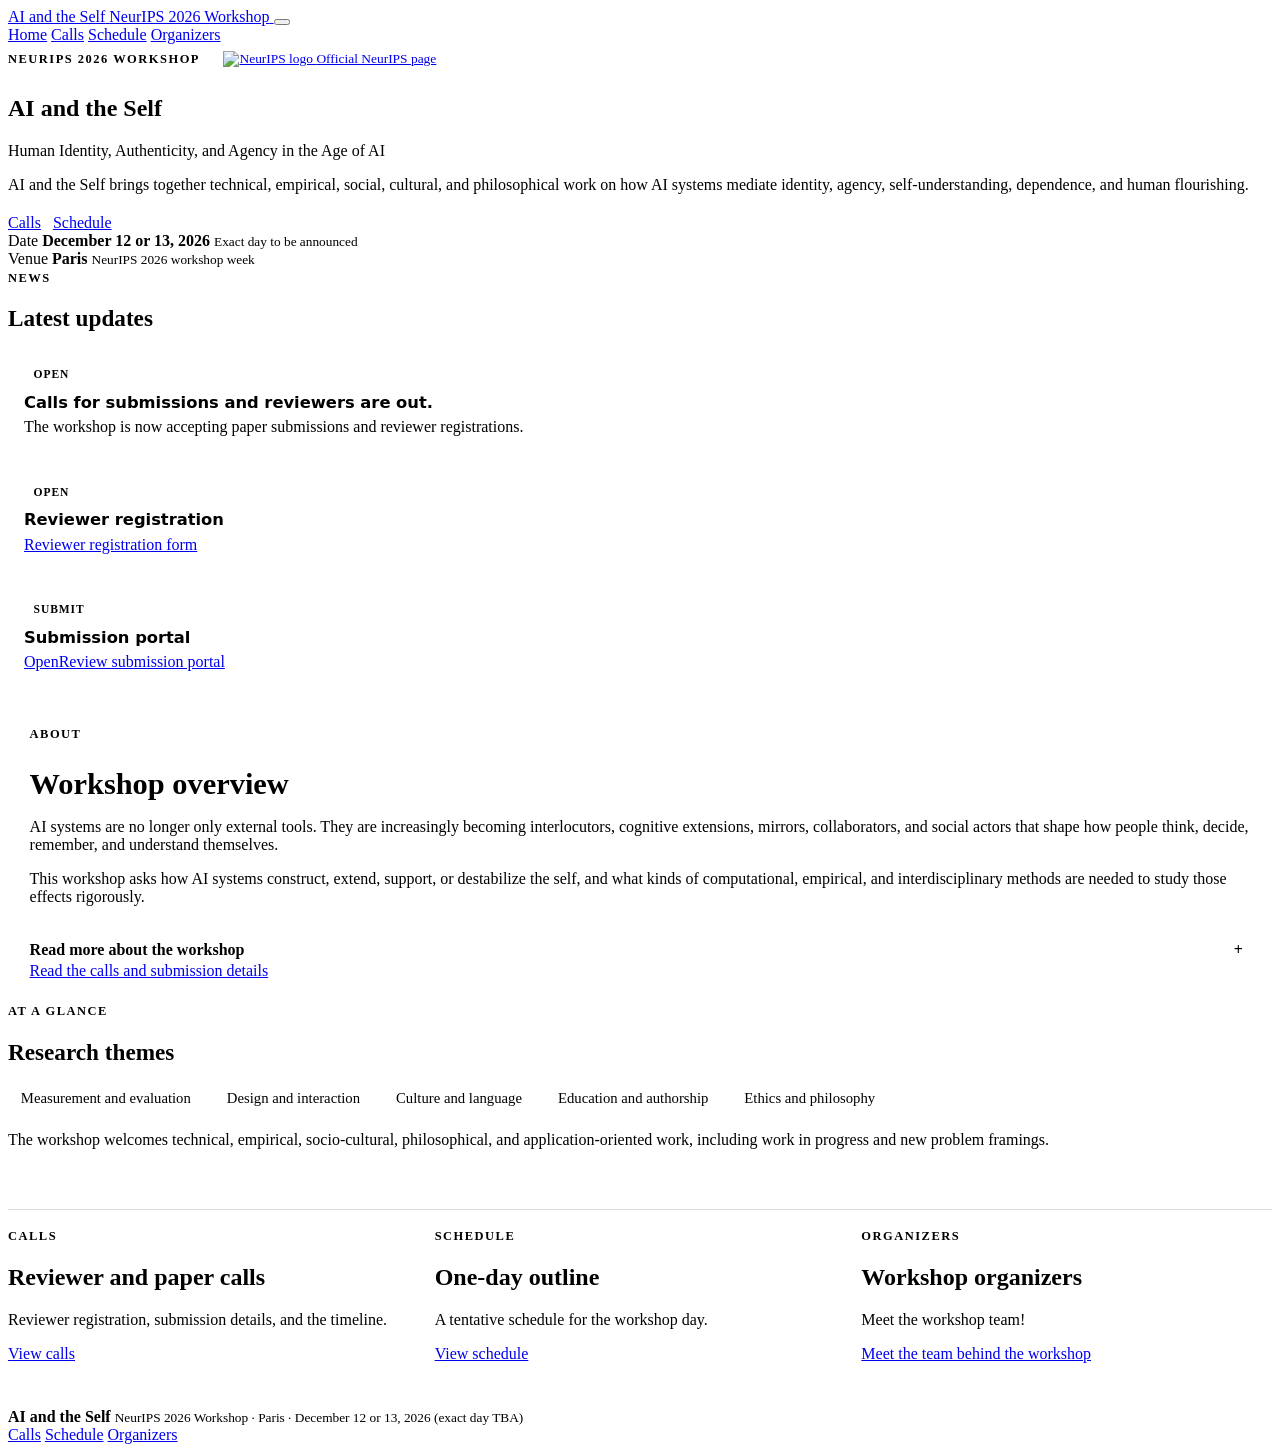
==== assets/index.html @ 5595566a "tweaks v2" ====
<!DOCTYPE html>
<html lang="en">
<head>
  <meta charset="utf-8">
  <meta name="viewport" content="width=device-width, initial-scale=1">
  <title>AI and the Self | NeurIPS 2026 Workshop</title>
  <meta name="description" content="AI and the Self is a NeurIPS 2026 workshop on identity, authenticity, and agency in the age of AI.">
  <meta name="theme-color" content="#3855a5">
  <link rel="icon" href="data:image/svg+xml,%3Csvg xmlns='http://www.w3.org/2000/svg' viewBox='0 0 100 100'%3E%3Crect width='100' height='100' rx='18' fill='%233855a5'/%3E%3Ctext x='50' y='58' text-anchor='middle' font-size='46' fill='white' font-family='Georgia, serif'%3EAS%3C/text%3E%3C/svg%3E">
  <link rel="stylesheet" href="assets/styles.css">
  <style>
    .eyebrow,
    .kicker {
      display: inline-flex;
      align-items: center;
      gap: 0.5rem;
      color: var(--warm);
      font-size: 0.78rem;
      font-weight: 700;
      letter-spacing: 0.12em;
      text-transform: uppercase;
    }

    .page-title-small {
      font-size: clamp(2.25rem, 5vw, 3.4rem);
    }

    .panel-heading,
    .section-head {
      display: flex;
      justify-content: space-between;
      align-items: flex-start;
      gap: 1rem;
      margin-bottom: 1rem;
    }

    .panel-heading h2,
    .compact-head h2 {
      margin-bottom: 0;
      font-size: 1.45rem;
    }

    .section-head h2 {
      font-size: 1.9rem;
      margin-bottom: 0;
    }

    .hero-kicker-row {
      display: flex;
      flex-wrap: wrap;
      align-items: center;
      gap: 0.75rem;
      margin-bottom: 0.15rem;
    }

    .hero-kicker-row .event-badge {
      padding: 0.46rem 0.72rem;
      font-size: 0.84rem;
      box-shadow: none;
    }

    .hero-kicker-row .event-badge img {
      height: 18px;
    }

    .hero-actions {
      display: flex;
      flex-wrap: wrap;
      gap: 0.75rem;
      margin-top: 1.25rem;
    }

    .section-compact {
      padding: 1rem 0 2.8rem;
    }

    .border-top {
      border-top: 1px solid rgba(214, 221, 215, 0.9);
    }

    .surface {
      background: var(--surface);
      border: 1px solid var(--line);
      border-radius: 28px;
      box-shadow: var(--shadow);
      padding: 1.35rem;
    }

    .prose p:last-child {
      margin-bottom: 0;
    }

    .news-list {
      display: grid;
      gap: 0.85rem;
      margin-top: 1rem;
    }

    .news-item {
      padding: 0.95rem 1rem;
      border: 1px solid var(--line);
      border-radius: 20px;
      background: rgba(255, 255, 255, 0.72);
    }

    .news-item h3 {
      margin: 0.4rem 0 0.25rem;
      font-family: Inter, ui-sans-serif, system-ui, -apple-system, BlinkMacSystemFont, "Segoe UI", sans-serif;
      font-size: 1.02rem;
      line-height: 1.35;
    }

    .news-item p {
      margin: 0;
      color: var(--muted);
    }

    .status-pill {
      display: inline-flex;
      align-items: center;
      padding: 0.34rem 0.6rem;
      border-radius: 999px;
      background: var(--accent-soft);
      color: var(--accent);
      font-size: 0.72rem;
      font-weight: 700;
      letter-spacing: 0.08em;
      text-transform: uppercase;
    }

    .tag-list {
      display: flex;
      flex-wrap: wrap;
      gap: 0.65rem;
      margin: 0 0 0.95rem;
    }

    .tag {
      display: inline-flex;
      align-items: center;
      padding: 0.5rem 0.8rem;
      border: 1px solid var(--line);
      border-radius: 999px;
      background: var(--surface-soft);
      font-size: 0.92rem;
    }

    .muted-block {
      color: var(--muted);
    }

    .quick-links-grid {
      display: grid;
      grid-template-columns: repeat(3, minmax(0, 1fr));
      gap: 1rem;
    }

    .overview-toggle {
      margin-top: 1rem;
      padding-top: 1rem;
      border-top: 1px solid var(--line);
    }

    .overview-toggle summary {
      display: flex;
      align-items: center;
      gap: 0.6rem;
      cursor: pointer;
      list-style: none;
      font-weight: 600;
      color: var(--accent);
    }

    .overview-toggle summary::-webkit-details-marker {
      display: none;
    }

    .overview-toggle summary::after {
      content: '+';
      margin-left: auto;
      width: 1.5rem;
      height: 1.5rem;
      border: 1px solid var(--line);
      border-radius: 999px;
      display: inline-flex;
      align-items: center;
      justify-content: center;
      color: var(--accent);
      background: var(--surface-soft);
      font-weight: 700;
    }

    .overview-toggle[open] summary::after {
      content: '−';
    }

    .expand-body {
      padding-top: 0.85rem;
    }

    .expand-body p:last-child {
      margin-bottom: 0;
    }

    @media (max-width: 980px) {
      .quick-links-grid {
        grid-template-columns: 1fr;
      }
    }
  </style>
</head>
<body>
  <header class="site-header">
    <div class="container nav">
      <a class="brand" href="index.html" aria-label="AI and the Self home">
        <span class="brand-title">AI and the Self</span>
        <span class="brand-subtitle">NeurIPS 2026 Workshop</span>
      </a>
      <button class="menu-toggle" type="button" aria-expanded="false" aria-label="Toggle navigation" data-menu-toggle>
        <span></span>
      </button>
      <nav class="site-nav" data-nav>
        <a href="index.html" aria-current="page">Home</a>
        <a href="call-for-papers.html">Calls</a>
        <a href="schedule.html">Schedule</a>
        <a href="organizers.html">Organizers</a>
      </nav>
    </div>
  </header>

  <main>
    <section class="hero">
      <div class="container hero-grid">
        <div>
          <div class="hero-kicker-row">
            <div class="eyebrow">NeurIPS 2026 Workshop</div>
            <a class="event-badge" href="https://neurips.cc/Conferences/2026" target="_blank" rel="noopener noreferrer" aria-label="Visit the official NeurIPS 2026 page">
              <img src="assets/neurips-logo.svg" alt="NeurIPS logo">
              <span>Official NeurIPS page</span>
            </a>
          </div>
          <h1 class="page-title">AI and the Self</h1>
          <p class="page-subtitle">Human Identity, Authenticity, and Agency in the Age of AI</p>
          <p class="hero-text">AI and the Self brings together technical, empirical, social, cultural, and philosophical work on how AI systems mediate identity, agency, self-understanding, dependence, and human flourishing.</p>
          <div class="hero-actions">
            <a class="button button-primary" href="call-for-papers.html">Calls</a>
            <a class="button button-secondary" href="schedule.html">Schedule</a>
          </div>
          <div class="hero-meta">
            <div class="meta-pill">
              <span class="meta-label">Date</span>
              <strong>December 12 or 13, 2026</strong>
              <small>Exact day to be announced</small>
            </div>
            <div class="meta-pill">
              <span class="meta-label">Venue</span>
              <strong>Paris</strong>
              <small>NeurIPS 2026 workshop week</small>
            </div>
          </div>
        </div>

        <aside class="news-panel">
          <div class="panel-heading compact-head">
            <div>
              <div class="kicker">News</div>
              <h2>Latest updates</h2>
            </div>
          </div>

          <div class="news-list">
            <article class="news-item">
              <span class="status-pill">Open</span>
              <h3>Calls for submissions and reviewers are out.</h3>
              <p>The workshop is now accepting paper submissions and reviewer registrations.</p>
            </article>
            <article class="news-item">
              <span class="status-pill">Open</span>
              <h3>Reviewer registration</h3>
              <p><a class="inline-link" href="https://forms.gle/ciV5nPKBbwipQALq6" target="_blank" rel="noopener noreferrer">Reviewer registration form</a></p>
            </article>
            <article class="news-item">
              <span class="status-pill">Submit</span>
              <h3>Submission portal</h3>
              <p><a class="inline-link" href="https://openreview.net/group?id=NeurIPS.cc/2026/Workshop/AI_and_the_Self" target="_blank" rel="noopener noreferrer">OpenReview submission portal</a></p>
            </article>
          </div>
        </aside>
      </div>
    </section>

    <section class="section section-compact">
      <div class="container content-grid">
        <article class="surface prose">
          <div class="section-head compact-head">
            <div>
              <div class="kicker">About</div>
              <h2>Workshop overview</h2>
            </div>
          </div>
          <p>AI systems are no longer only external tools. They are increasingly becoming interlocutors, cognitive extensions, mirrors, collaborators, and social actors that shape how people think, decide, remember, and understand themselves.</p>
          <p>This workshop asks how AI systems construct, extend, support, or destabilize the self, and what kinds of computational, empirical, and interdisciplinary methods are needed to study those effects rigorously.</p>
          <details class="overview-toggle">
            <summary>Read more about the workshop</summary>
            <div class="expand-body">
              <p>One central aim is to move these questions closer to machine learning practice: how to measure shifts in self-concept, dependence, confidence, preference formation, and memory under repeated AI interaction; how to design personalization, memory, uncertainty, and refusal in ways that support reflection rather than over-reliance; and how to study cultural and linguistic assumptions about the self inside AI systems.</p>
              <p>The workshop also looks at how AI changes learning, authorship, creativity, professional identity, and the meaning of human competence when systems act as tutors, collaborators, co-authors, or social companions. It builds on the earlier interdisciplinary workshop in Bonn and translates that conversation into a NeurIPS-facing research agenda.</p>
            </div>
          </details>
          <a class="text-link" href="call-for-papers.html">Read the calls and submission details</a>
        </article>

        <aside class="resource-card">
          <div class="panel-heading compact-head">
            <div>
              <div class="kicker">At a glance</div>
              <h2>Research themes</h2>
            </div>
          </div>
          <div class="tag-list">
            <span class="tag">Measurement and evaluation</span>
            <span class="tag">Design and interaction</span>
            <span class="tag">Culture and language</span>
            <span class="tag">Education and authorship</span>
            <span class="tag">Ethics and philosophy</span>
          </div>
          <p class="muted-block">The workshop welcomes technical, empirical, socio-cultural, philosophical, and application-oriented work, including work in progress and new problem framings.</p>
        </aside>
      </div>
    </section>

    <section class="section section-compact border-top">
      <div class="container quick-links-grid">
        <article class="subtle-panel">
          <div class="kicker">Calls</div>
          <h2>Reviewer and paper calls</h2>
          <p>Reviewer registration, submission details, and the timeline.</p>
          <a class="text-link" href="call-for-papers.html">View calls</a>
        </article>
        <article class="subtle-panel">
          <div class="kicker">Schedule</div>
          <h2>One-day outline</h2>
          <p>A tentative schedule for the workshop day.</p>
          <a class="text-link" href="schedule.html">View schedule</a>
        </article>
        <article class="subtle-panel">
          <div class="kicker">Organizers</div>
          <h2>Workshop organizers</h2>
          <p>Meet the workshop team!</p>
          <a class="text-link" href="organizers.html">Meet the team behind the workshop</a>
        </article>
      </div>
    </section>
  </main>

  <footer class="footer">
    <div class="container footer-inner">
      <div>
        <strong>AI and the Self</strong>
        <small>NeurIPS 2026 Workshop · Paris · December 12 or 13, 2026 (exact day TBA)</small>
      </div>
      <div class="footer-links">
        <a href="call-for-papers.html">Calls</a>
        <a href="schedule.html">Schedule</a>
        <a href="organizers.html">Organizers</a>
      </div>
    </div>
  </footer>

  <script src="assets/script.js"></script>
</body>
</html>
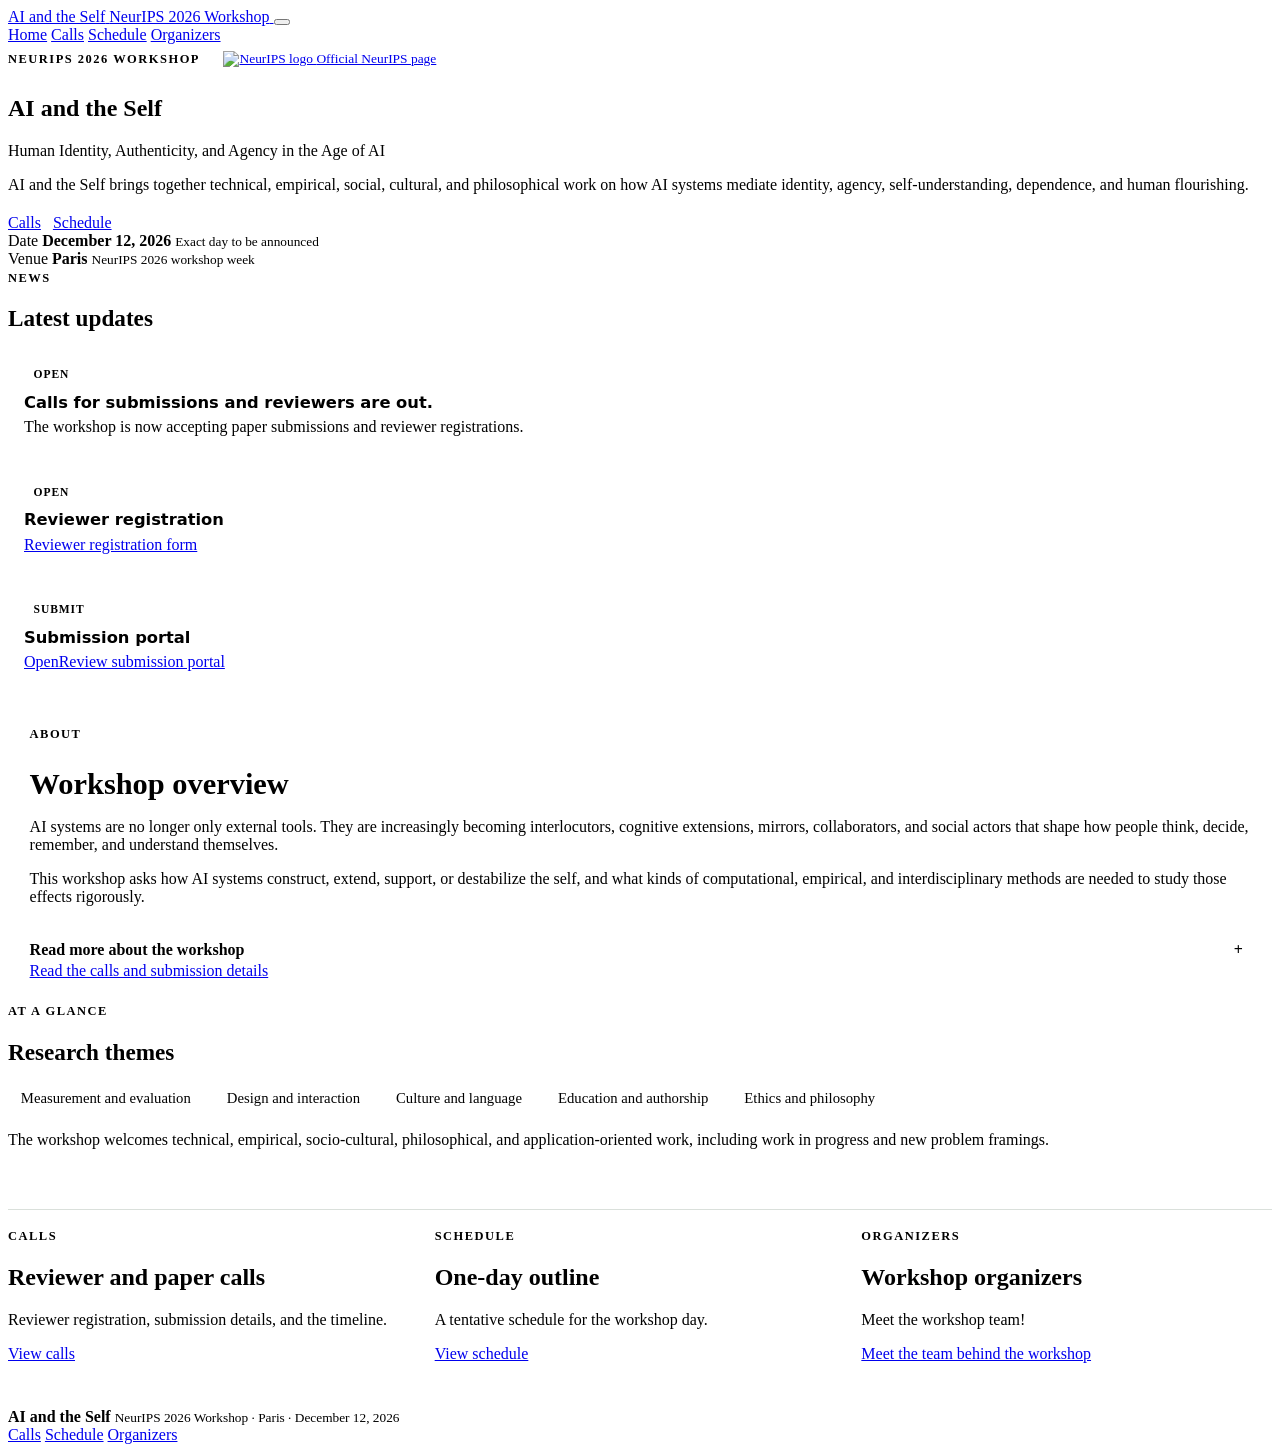
==== commit c324a1d9: "updates after submission deadline" ====
--- a/assets/index.html
+++ b/assets/index.html
@@ -249,7 +249,7 @@
           <div class="hero-meta">
             <div class="meta-pill">
               <span class="meta-label">Date</span>
-              <strong>December 12 or 13, 2026</strong>
+              <strong>December 12, 2026</strong>
               <small>Exact day to be announced</small>
             </div>
             <div class="meta-pill">
@@ -357,7 +357,7 @@
     <div class="container footer-inner">
       <div>
         <strong>AI and the Self</strong>
-        <small>NeurIPS 2026 Workshop · Paris · December 12 or 13, 2026 (exact day TBA)</small>
+        <small>NeurIPS 2026 Workshop · Paris · December 12, 2026</small>
       </div>
       <div class="footer-links">
         <a href="call-for-papers.html">Calls</a>
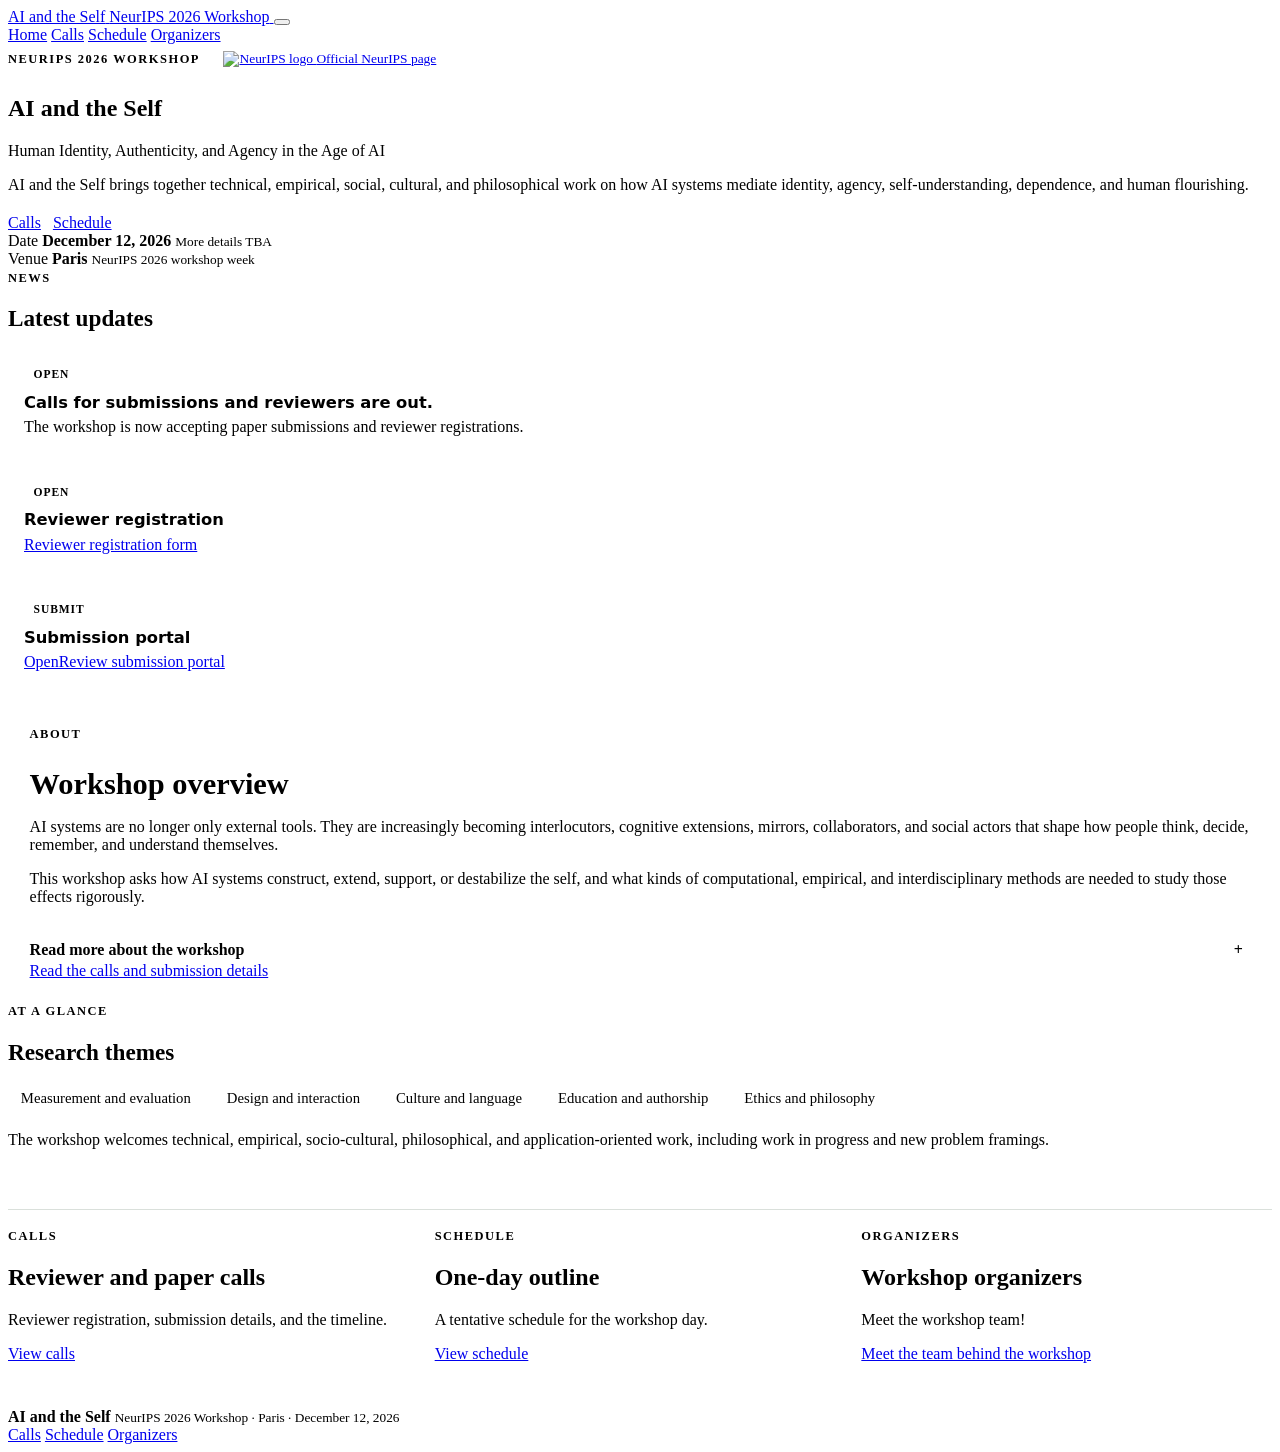
==== commit fbe390e1: "Exact day to be announced" ====
--- a/assets/index.html
+++ b/assets/index.html
@@ -250,7 +250,7 @@
             <div class="meta-pill">
               <span class="meta-label">Date</span>
               <strong>December 12, 2026</strong>
-              <small>Exact day to be announced</small>
+              <small>More details TBA</small>
             </div>
             <div class="meta-pill">
               <span class="meta-label">Venue</span>
